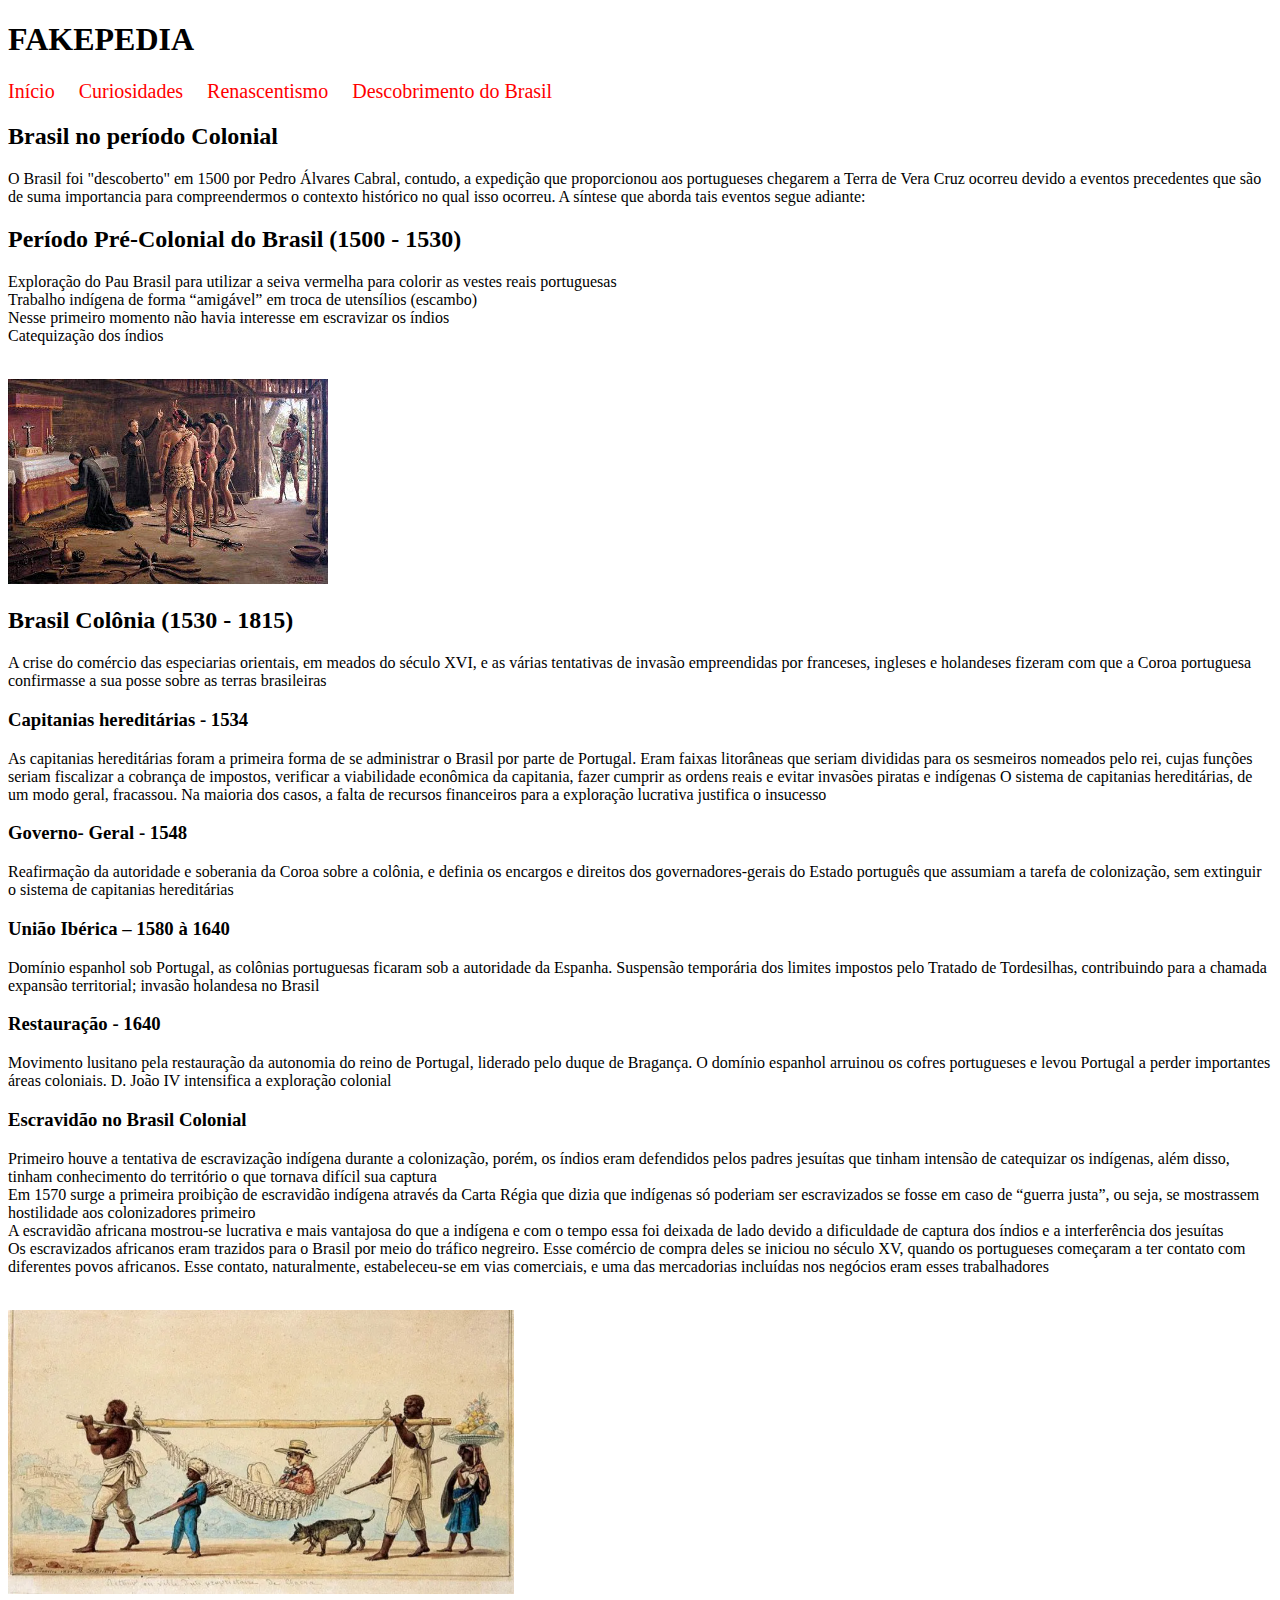
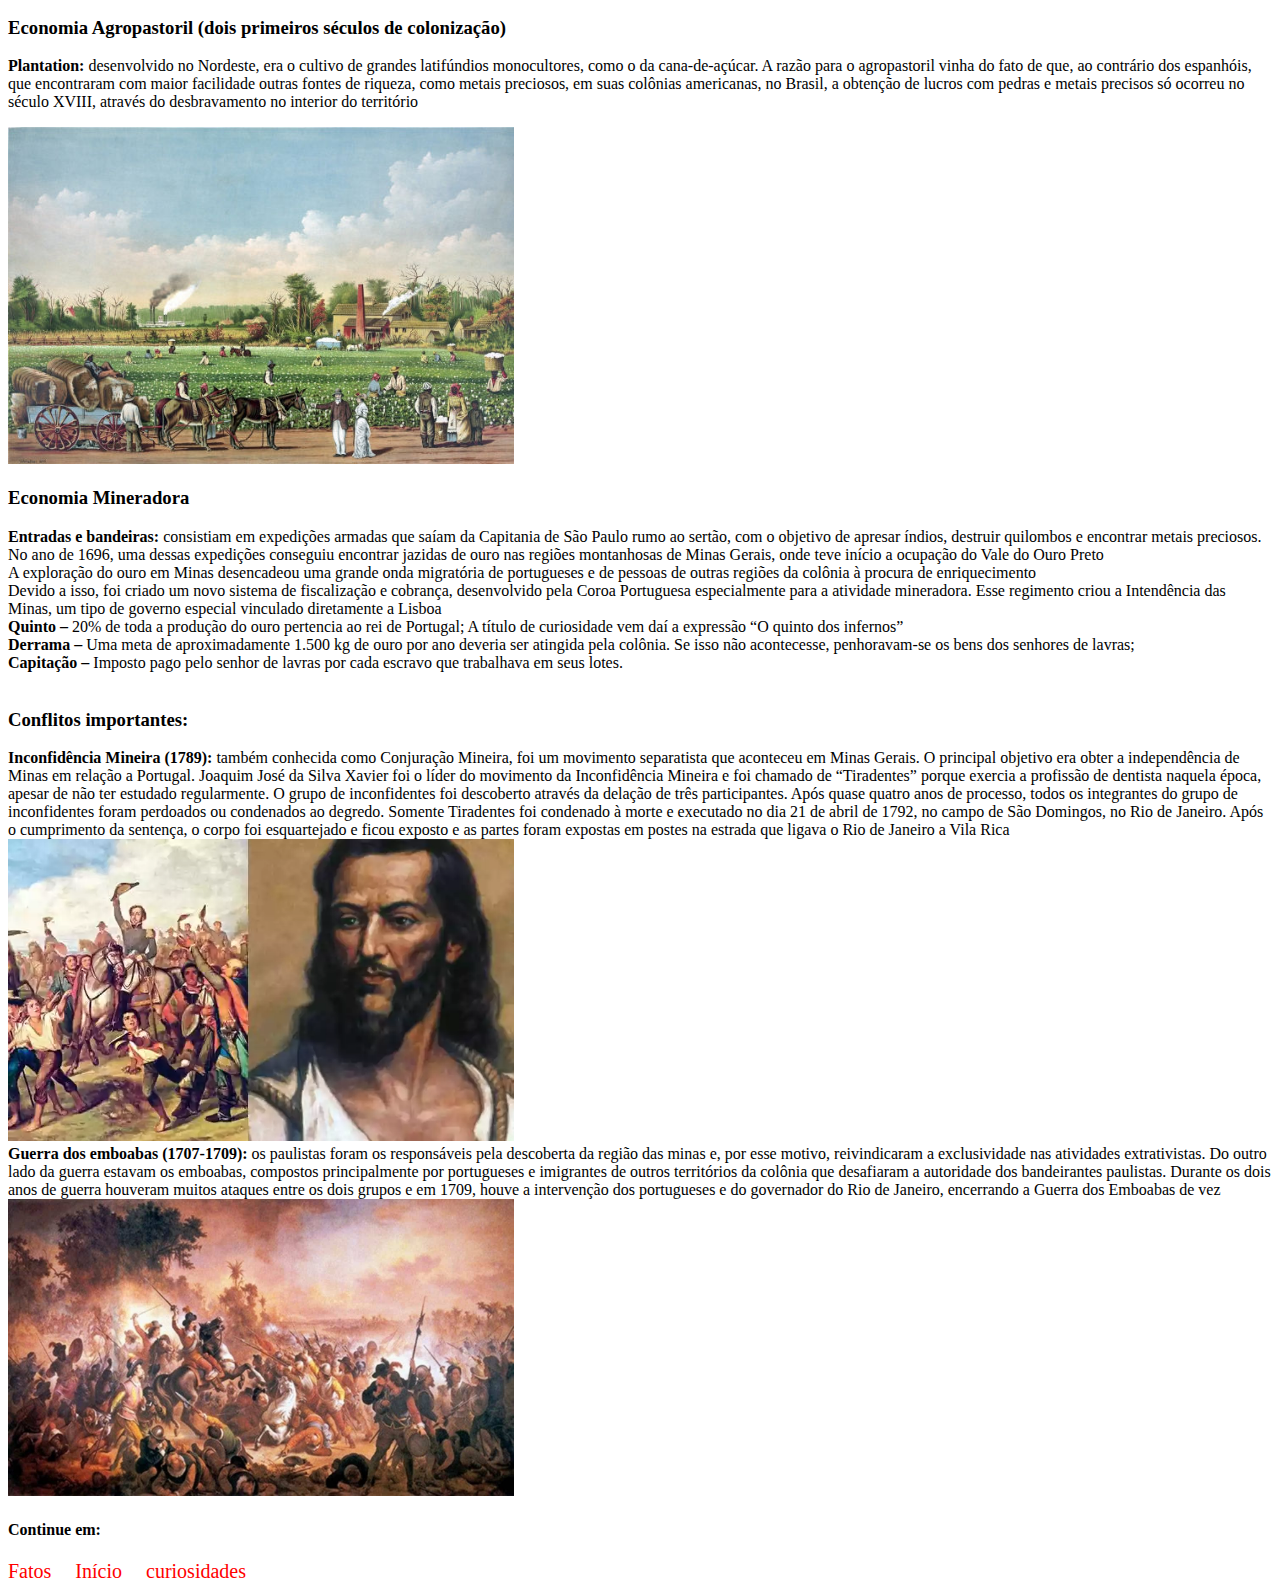
==== brasil_colonia.html @ 2f421922 "Add páginas" ====
<!DOCTYPE html>
<html lang="pt-br">
<head>
    <meta charset="UTF-8">
    <meta name="viewport" content="width=device-width, initial-scale=1.0">
    <title>Brasil Colonia</title>
    <style>
        ul {
            list-style-type: none;
            margin: 0;
            padding: 0;
            background-color: none;
            text-align: left;
        }

        li {
            display: inline;
            margin-right: 20px;
        }

        a {
            color: rgb(255, 0, 0);
            text-decoration: none;
            font-size: 20px;
        }

        a:hover {
            text-decoration: underline;
        }
    </style>
</head>
<body>
    <header>
        <div> 
            <h1>FAKEPEDIA</h1>
            <ul>
            
            <li><a href="index.html">Início</a>
            <li><a href="curiosidade.html">Curiosidades</a>
            <li><a href="historia.html">Renascentismo</a>
            <li><a href="historia_brasil.html">Descobrimento do Brasil</a>
        </ul>
    </header>
    <main>
        <article>
            <h2>Brasil no período Colonial</h2>
            <p>
                O Brasil foi "descoberto" em 1500 por Pedro Álvares Cabral, contudo, a expedição que proporcionou 
                aos portugueses chegarem a Terra de Vera Cruz ocorreu devido a eventos precedentes que são de suma 
                importancia para compreendermos o contexto histórico no qual isso ocorreu. A síntese que aborda 
                tais eventos segue adiante:
            </p>
            <h2>Período Pré-Colonial do Brasil (1500 - 1530) </h2>
            <p>
                <li>
                    <ul>
                        Exploração do Pau Brasil para utilizar a seiva vermelha para colorir as vestes reais
                        portuguesas
                    </ul>
                    <ul>
                        Trabalho indígena de forma “amigável” em troca de utensílios (escambo)
                    </ul>
                    <ul>
                        Nesse primeiro momento não havia interesse em escravizar os índios
                    </ul>
                    <ul>
                        Catequização dos índios
                    </ul>
                </li>
            <p>
            <img src="Imagem/catequizacao.jpg" alt="Padres jesuítas praticando a catequeze junto aos indigenas">
        
        <h2>Brasil Colônia (1530 - 1815)</h2>
            <p>
                A crise do comércio das especiarias orientais, em meados do século XVI, e as várias
                tentativas de invasão empreendidas por franceses, ingleses e holandeses fizeram com que
                a Coroa portuguesa confirmasse a sua posse sobre as terras brasileiras
            </p>
            
            <h3>Capitanias hereditárias - 1534</h3>
            <p>
                As capitanias hereditárias foram a primeira forma de se administrar 
                o Brasil por parte de
                Portugal. Eram faixas litorâneas que seriam divididas para os sesmeiros nomeados pelo
                rei, cujas funções seriam fiscalizar a cobrança de impostos, verificar a viabilidade
                econômica da capitania, fazer cumprir as ordens reais e evitar invasões piratas e indígenas
                O sistema de capitanias hereditárias, de um modo geral, fracassou. Na maioria dos casos,
                a falta de recursos financeiros para a exploração lucrativa justifica o insucesso
            </p>

            <h3>Governo- Geral - 1548 </h3>
            <p>
                Reafirmação da autoridade e soberania da Coroa sobre a colônia, e definia os encargos e
                direitos dos governadores-gerais do Estado português que assumiam a tarefa de
                colonização, sem extinguir o sistema de capitanias hereditárias
            </p>
            <h3>União Ibérica – 1580 à 1640</h3>
            <p>
                Domínio espanhol sob Portugal, as colônias portuguesas ficaram sob a autoridade da
                Espanha. Suspensão temporária dos limites impostos pelo Tratado de Tordesilhas,
                contribuindo para a chamada expansão territorial; invasão holandesa no Brasil
            </p>
            <h3>Restauração - 1640</h3>
            <p>
                Movimento lusitano pela restauração da autonomia do reino de Portugal, liderado pelo
                duque de Bragança. O domínio espanhol arruinou os cofres portugueses e levou Portugal a perder 
                importantes áreas coloniais. D. João IV intensifica a exploração colonial
            </p>
                
            <h3>Escravidão no Brasil Colonial</h3>
            <p>
                <li>
                    <ul>
                        Primeiro houve a tentativa de escravização indígena durante a colonização, porém, os
                        índios eram defendidos pelos padres jesuítas que tinham intensão de catequizar os
                        indígenas, além disso, tinham conhecimento do território o que tornava difícil sua captura
                    </ul>
                    <ul>
                        Em 1570 surge a primeira proibição de escravidão indígena através da Carta Régia que
                        dizia que indígenas só poderiam ser escravizados se fosse em caso de “guerra justa”, ou
                        seja, se mostrassem hostilidade aos colonizadores primeiro
                    </ul>
                    <ul>
                        A escravidão africana mostrou-se lucrativa e mais vantajosa do que a indígena e com o
                        tempo essa foi deixada de lado devido a dificuldade de captura dos índios e a interferência
                        dos jesuítas
                    </ul>
                    <ul>
                        Os escravizados africanos eram trazidos para o Brasil por meio do tráfico negreiro. Esse
                        comércio de compra deles se iniciou no século XV, quando os portugueses começaram a
                        ter contato com diferentes povos africanos. Esse contato, naturalmente, estabeleceu-se em
                        vias comerciais, e uma das mercadorias incluídas nos negócios eram esses trabalhadores
                    </ul>
                </li>
            </p>
            <img src="Imagem/escravidao.webp" alt="Escravos africanos levando seu senhor durante um passeio" width="40%">
                
            <h3>Economia Agropastoril (dois primeiros séculos de colonização)</h3>
            <p><strong>Plantation:</strong> desenvolvido no Nordeste, era o cultivo de grandes latifúndios 
                monocultores, como o da cana-de-açúcar. A razão para o agropastoril vinha do fato de que, 
                ao contrário dos espanhóis, que
                encontraram com maior facilidade outras fontes de riqueza, como metais preciosos, em
                suas colônias americanas, no Brasil, a obtenção de lucros com pedras e metais precisos
                só ocorreu no século XVIII, através do desbravamento no interior do território
            </p>
            <img src="Imagem/plantation.jpg" alt="Sistema de plantation com grandes áreas de produção" width="40%">

            <h3>Economia Mineradora</h3> 
            <p>
                <li>
                    <ul>
                        <strong>Entradas e bandeiras:</strong> consistiam em expedições armadas que saíam da Capitania de
                        São Paulo rumo ao sertão, com o objetivo de apresar índios, destruir quilombos e
                        encontrar metais preciosos.
                    </ul>
                    <ul>
                        No ano de 1696, uma dessas expedições conseguiu encontrar jazidas de ouro nas regiões
                        montanhosas de Minas Gerais, onde teve início a ocupação do Vale do Ouro Preto
                    </ul>
                    <ul>
                        A exploração do ouro em Minas desencadeou uma grande onda migratória de portugueses
                        e de pessoas de outras regiões da colônia à procura de enriquecimento
                    </ul>
                    <ul>
                        Devido a isso, foi criado um novo sistema de fiscalização e cobrança, desenvolvido pela
                        Coroa Portuguesa especialmente para a atividade mineradora. Esse regimento criou a
                        Intendência das Minas, um tipo de governo especial vinculado diretamente a Lisboa
                    </ul>
                    <ul>
                        <strong>Quinto –</strong> 20% de toda a produção do ouro pertencia ao rei de Portugal; A título de
                        curiosidade vem daí a expressão “O quinto dos infernos”
                    </ul>
                    <ul>
                        <strong>Derrama –</strong> Uma meta de aproximadamente 1.500 kg de ouro por ano deveria ser atingida
                        pela colônia. Se isso não acontecesse, penhoravam-se os bens dos senhores de lavras;
                    </ul>
                    <ul>
                        <strong>Capitação –</strong> Imposto pago pelo senhor de lavras por cada escravo que trabalhava em
                        seus lotes.
                    </ul>
                </li>
            </p>

            <h3>Conflitos importantes:</h3> 
            <p>
                <li>
                    <ul>
                        <strong>Inconfidência Mineira (1789):</strong> também conhecida como Conjuração Mineira, foi um
                        movimento separatista que aconteceu em Minas Gerais. O principal objetivo era obter a
                        independência de Minas em relação a Portugal. Joaquim José da Silva Xavier foi o líder do
                        movimento da Inconfidência Mineira e foi chamado de “Tiradentes” porque exercia a
                        profissão de dentista naquela época, apesar de não ter estudado regularmente. O grupo de
                        inconfidentes foi descoberto através da delação de três participantes. Após quase quatro
                        anos de processo, todos os integrantes do grupo de inconfidentes foram perdoados ou
                        condenados ao degredo. Somente Tiradentes foi condenado à morte e executado no
                        dia 21 de abril de 1792, no campo de São Domingos, no Rio de Janeiro. Após o
                        cumprimento da sentença, o corpo foi esquartejado e ficou exposto e as partes foram
                        expostas em postes na estrada que ligava o Rio de Janeiro a Vila Rica
                    </ul>
                    <img src="Imagem/inconfidencia.webp" alt="Pintura do movimento de inconfidencia mineira" width="40%">
                    <ul>
                        <strong>Guerra dos emboabas (1707-1709):</strong> os paulistas foram os responsáveis pela descoberta
                        da região das minas e, por esse motivo, reivindicaram a exclusividade nas atividades
                        extrativistas. Do outro lado da guerra estavam os emboabas, compostos principalmente
                        por portugueses e imigrantes de outros territórios da colônia que desafiaram a autoridade
                        dos bandeirantes paulistas. Durante os dois anos de guerra houveram muitos ataques
                        entre os dois grupos e em 1709, houve a intervenção dos portugueses e do governador do
                        Rio de Janeiro, encerrando a Guerra dos Emboabas de vez
                    </ul>
                    <img src="Imagem/embaovas.jpeg" alt="Pintura retratando a guerra dos embaobas" width="40%">
                </li>
            </p>
        </article>
    </main>
        </div>
    
    
    <footer>







        <h4>Continue em:</h4>
                
        <ul>
            <li><a href="fatos.html">Fatos</a>
            <li><a href="index.html">Início</a>
            <li><a href="curiosidade.html">curiosidades</a>
        </ul>
    </footer>
</body>
</html>
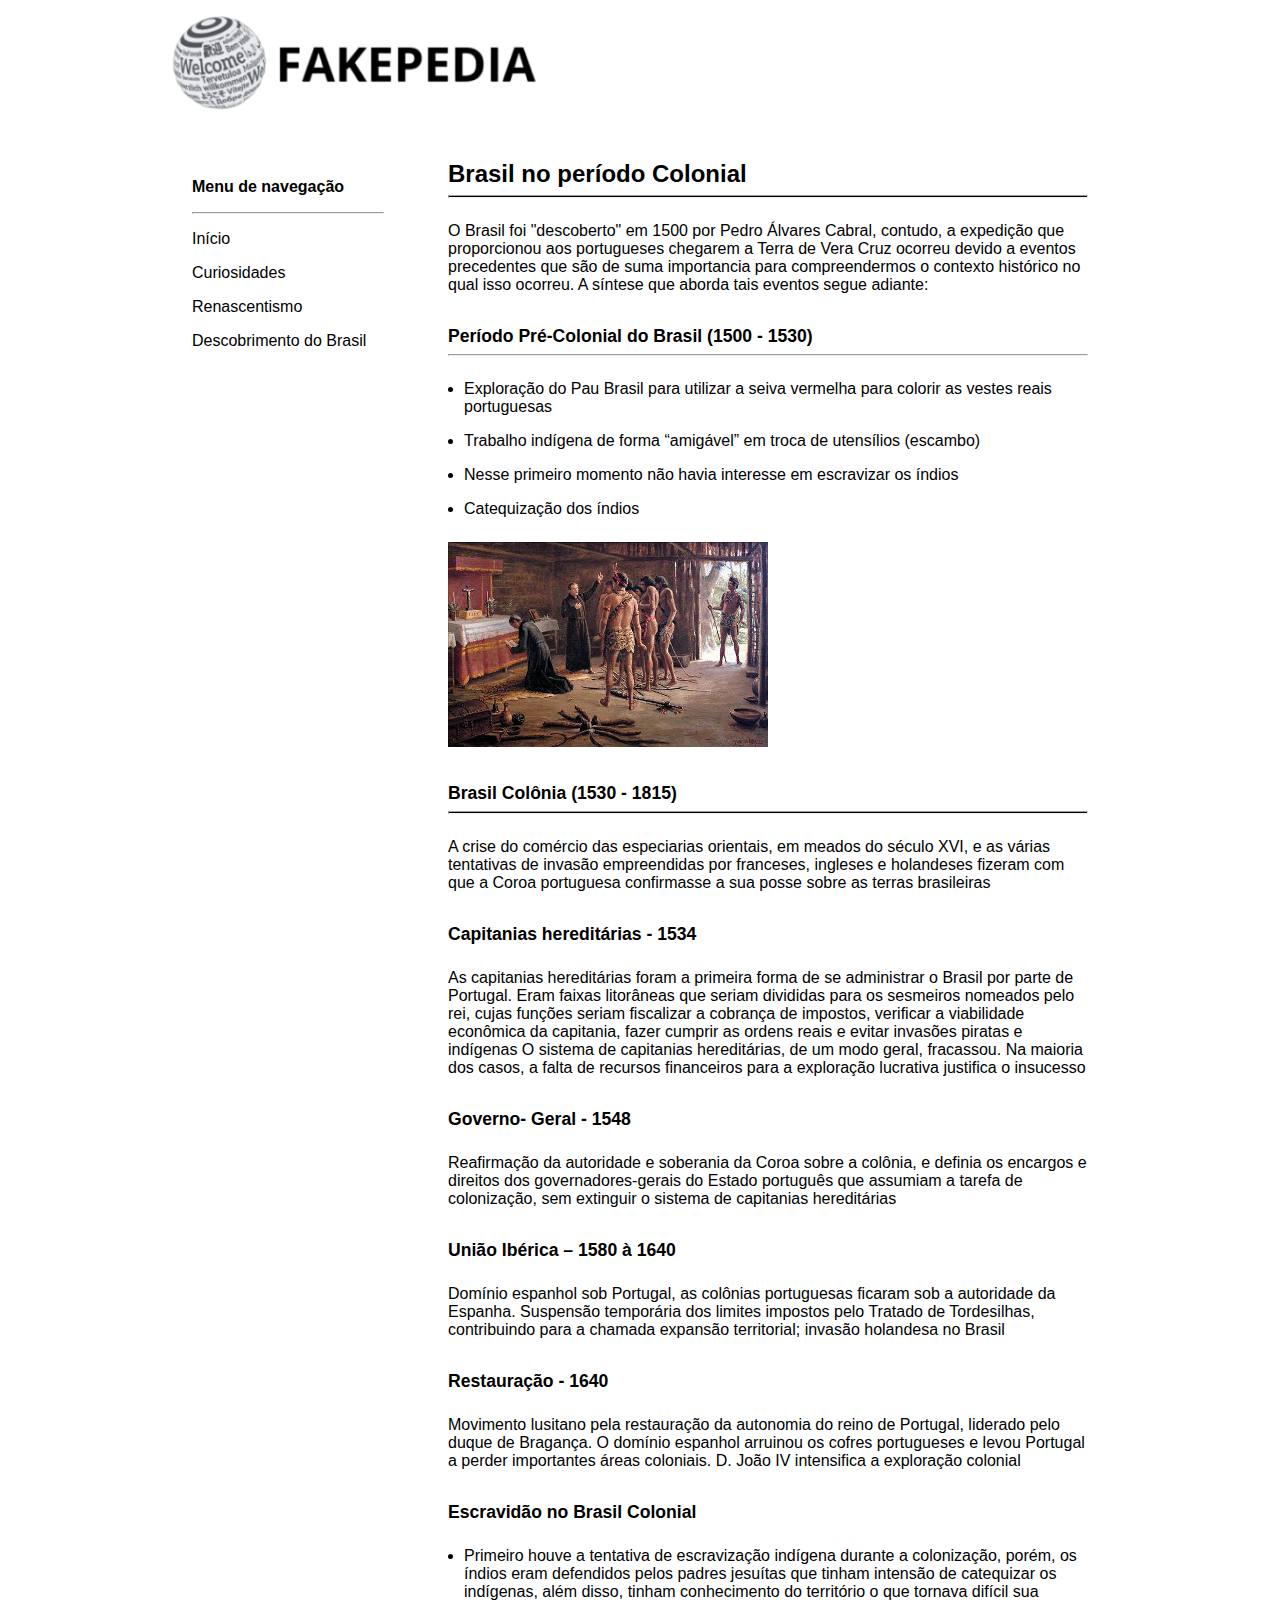
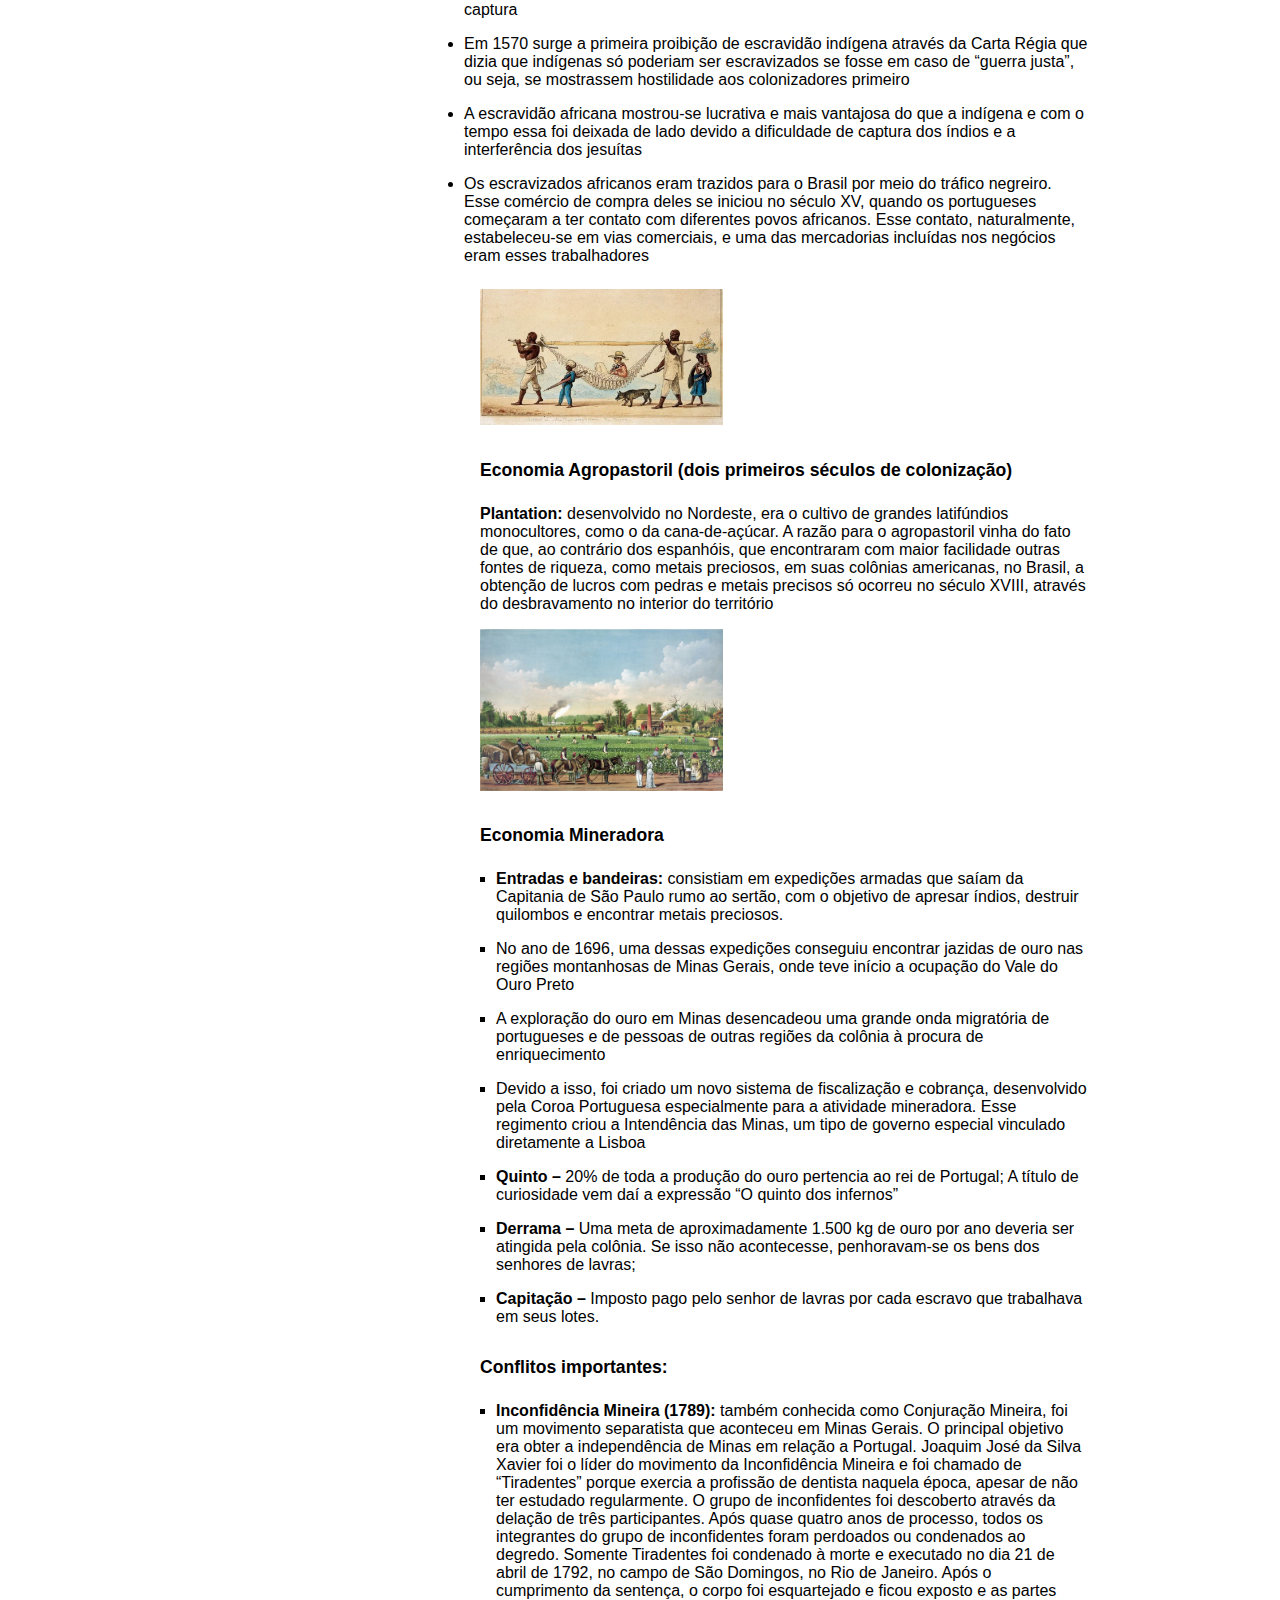
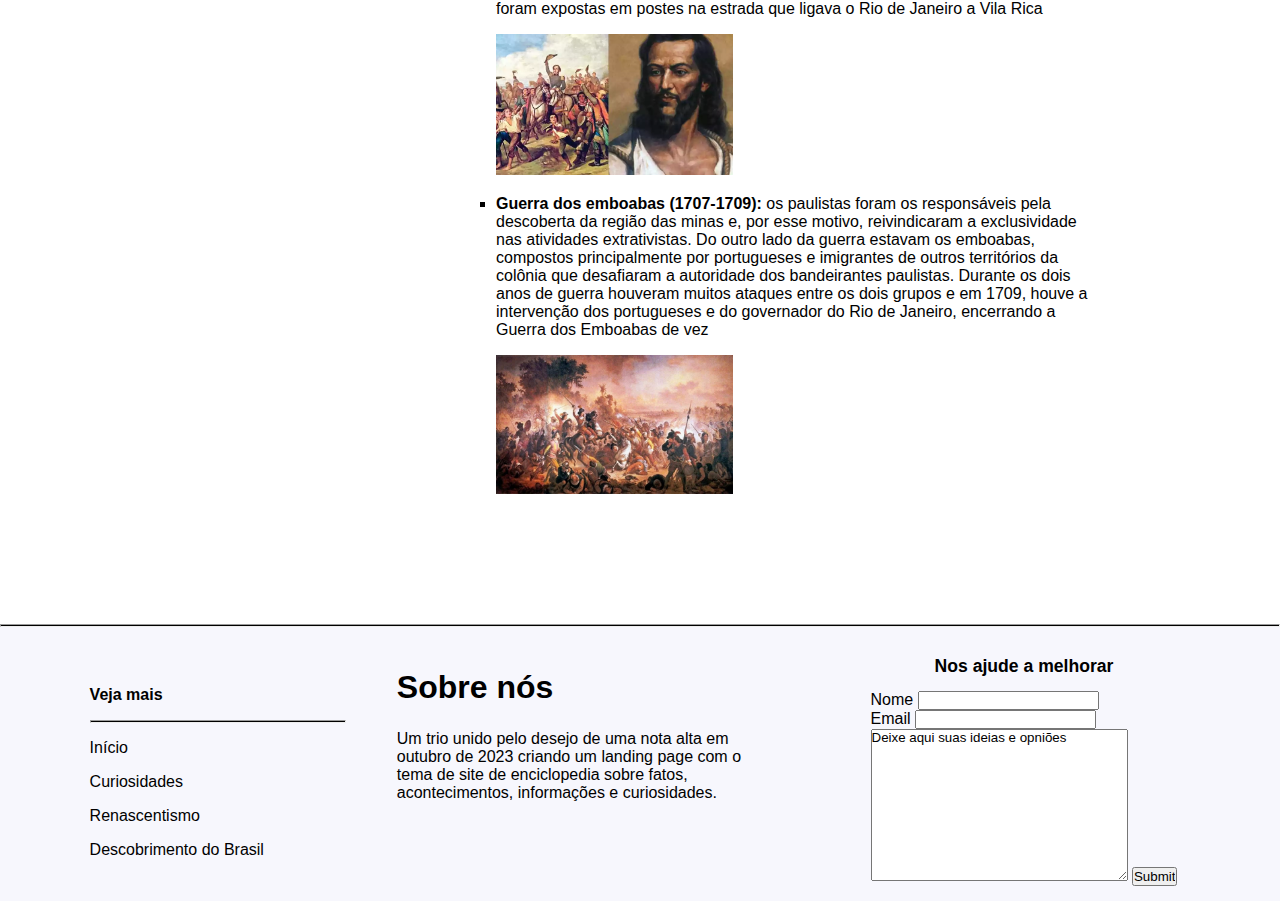
==== commit b79f0ae1: "style: melhoria do css" ====
--- a/brasil_colonia.html
+++ b/brasil_colonia.html
@@ -3,233 +3,246 @@
 <head>
     <meta charset="UTF-8">
     <meta name="viewport" content="width=device-width, initial-scale=1.0">
+    <link rel="stylesheet" href="style.css">
     <title>Brasil Colonia</title>
-    <style>
-        ul {
-            list-style-type: none;
-            margin: 0;
-            padding: 0;
-            background-color: none;
-            text-align: left;
-        }
-
-        li {
-            display: inline;
-            margin-right: 20px;
-        }
-
-        a {
-            color: rgb(255, 0, 0);
-            text-decoration: none;
-            font-size: 20px;
-        }
-
-        a:hover {
-            text-decoration: underline;
-        }
-    </style>
 </head>
 <body>
     <header>
-        <div> 
-            <h1>FAKEPEDIA</h1>
-            <ul>
+        <div class="div_inicio">
+            <a href="index.html"><img src="Imagem/FAKEPEDIA Logo.png" alt="Logo FAKEPEDIA" class="img_logo"></a>
+        </div>
+    </header>
+
+    <main>
+        <div class="div_main">
+        <div class="div_navegacao">
+            <nav>
+                <p> <strong>Menu de navegação</strong></p>
+                <hr>
+                <ul class="lista_menu">
+                    <li><a href="index.html">Início</a>
+                    <li><a href="curiosidade.html">Curiosidades</a>
+                    <li><a href="historia.html">Renascentismo</a>
+                    <li><a href="historia_brasil.html">Descobrimento do Brasil</a>
+                </ul>
+            </nav>
+        </div>
+        <div class="div_artigo">
+            <article>
+                <h2>Brasil no período Colonial</h2>
+                <hr>
+                <p>
+                    O Brasil foi "descoberto" em 1500 por Pedro Álvares Cabral, contudo, a expedição que proporcionou 
+                    aos portugueses chegarem a Terra de Vera Cruz ocorreu devido a eventos precedentes que são de suma 
+                    importancia para compreendermos o contexto histórico no qual isso ocorreu. A síntese que aborda 
+                    tais eventos segue adiante:
+                </p>
+
+                <h3>Período Pré-Colonial do Brasil (1500 - 1530) </h2>
+                <hr>
+                <p>
+                    <ul>
+                        <li>
+                            Exploração do Pau Brasil para utilizar a seiva vermelha para colorir as vestes reais
+                            portuguesas
+                        </li>
+                        <li>
+                            Trabalho indígena de forma “amigável” em troca de utensílios (escambo)
+                        </li>
+                        <li>
+                            Nesse primeiro momento não havia interesse em escravizar os índios
+                        </li>
+                        <li>
+                            Catequização dos índios
+                        </li>
+                    </ul>
+                <p>
+                <img src="Imagem/catequizacao.jpg" alt="Padres jesuítas praticando a catequeze junto aos indigenas">
             
-            <li><a href="index.html">Início</a>
-            <li><a href="curiosidade.html">Curiosidades</a>
-            <li><a href="historia.html">Renascentismo</a>
-            <li><a href="historia_brasil.html">Descobrimento do Brasil</a>
-        </ul>
-    </header>
-    <main>
-        <article>
-            <h2>Brasil no período Colonial</h2>
-            <p>
-                O Brasil foi "descoberto" em 1500 por Pedro Álvares Cabral, contudo, a expedição que proporcionou 
-                aos portugueses chegarem a Terra de Vera Cruz ocorreu devido a eventos precedentes que são de suma 
-                importancia para compreendermos o contexto histórico no qual isso ocorreu. A síntese que aborda 
-                tais eventos segue adiante:
-            </p>
-            <h2>Período Pré-Colonial do Brasil (1500 - 1530) </h2>
-            <p>
-                <li>
-                    <ul>
-                        Exploração do Pau Brasil para utilizar a seiva vermelha para colorir as vestes reais
-                        portuguesas
-                    </ul>
-                    <ul>
-                        Trabalho indígena de forma “amigável” em troca de utensílios (escambo)
-                    </ul>
-                    <ul>
-                        Nesse primeiro momento não havia interesse em escravizar os índios
-                    </ul>
-                    <ul>
-                        Catequização dos índios
-                    </ul>
-                </li>
-            <p>
-            <img src="Imagem/catequizacao.jpg" alt="Padres jesuítas praticando a catequeze junto aos indigenas">
-        
-        <h2>Brasil Colônia (1530 - 1815)</h2>
-            <p>
-                A crise do comércio das especiarias orientais, em meados do século XVI, e as várias
-                tentativas de invasão empreendidas por franceses, ingleses e holandeses fizeram com que
-                a Coroa portuguesa confirmasse a sua posse sobre as terras brasileiras
-            </p>
-            
-            <h3>Capitanias hereditárias - 1534</h3>
-            <p>
-                As capitanias hereditárias foram a primeira forma de se administrar 
-                o Brasil por parte de
-                Portugal. Eram faixas litorâneas que seriam divididas para os sesmeiros nomeados pelo
-                rei, cujas funções seriam fiscalizar a cobrança de impostos, verificar a viabilidade
-                econômica da capitania, fazer cumprir as ordens reais e evitar invasões piratas e indígenas
-                O sistema de capitanias hereditárias, de um modo geral, fracassou. Na maioria dos casos,
-                a falta de recursos financeiros para a exploração lucrativa justifica o insucesso
-            </p>
-
-            <h3>Governo- Geral - 1548 </h3>
-            <p>
-                Reafirmação da autoridade e soberania da Coroa sobre a colônia, e definia os encargos e
-                direitos dos governadores-gerais do Estado português que assumiam a tarefa de
-                colonização, sem extinguir o sistema de capitanias hereditárias
-            </p>
-            <h3>União Ibérica – 1580 à 1640</h3>
-            <p>
-                Domínio espanhol sob Portugal, as colônias portuguesas ficaram sob a autoridade da
-                Espanha. Suspensão temporária dos limites impostos pelo Tratado de Tordesilhas,
-                contribuindo para a chamada expansão territorial; invasão holandesa no Brasil
-            </p>
-            <h3>Restauração - 1640</h3>
-            <p>
-                Movimento lusitano pela restauração da autonomia do reino de Portugal, liderado pelo
-                duque de Bragança. O domínio espanhol arruinou os cofres portugueses e levou Portugal a perder 
-                importantes áreas coloniais. D. João IV intensifica a exploração colonial
-            </p>
+                <h3>Brasil Colônia (1530 - 1815)</h2>
+                <hr>
+                <p>
+                    A crise do comércio das especiarias orientais, em meados do século XVI, e as várias
+                    tentativas de invasão empreendidas por franceses, ingleses e holandeses fizeram com que
+                    a Coroa portuguesa confirmasse a sua posse sobre as terras brasileiras
+                </p>
                 
-            <h3>Escravidão no Brasil Colonial</h3>
-            <p>
-                <li>
-                    <ul>
-                        Primeiro houve a tentativa de escravização indígena durante a colonização, porém, os
-                        índios eram defendidos pelos padres jesuítas que tinham intensão de catequizar os
-                        indígenas, além disso, tinham conhecimento do território o que tornava difícil sua captura
-                    </ul>
-                    <ul>
-                        Em 1570 surge a primeira proibição de escravidão indígena através da Carta Régia que
-                        dizia que indígenas só poderiam ser escravizados se fosse em caso de “guerra justa”, ou
-                        seja, se mostrassem hostilidade aos colonizadores primeiro
-                    </ul>
-                    <ul>
-                        A escravidão africana mostrou-se lucrativa e mais vantajosa do que a indígena e com o
-                        tempo essa foi deixada de lado devido a dificuldade de captura dos índios e a interferência
-                        dos jesuítas
-                    </ul>
-                    <ul>
-                        Os escravizados africanos eram trazidos para o Brasil por meio do tráfico negreiro. Esse
-                        comércio de compra deles se iniciou no século XV, quando os portugueses começaram a
-                        ter contato com diferentes povos africanos. Esse contato, naturalmente, estabeleceu-se em
-                        vias comerciais, e uma das mercadorias incluídas nos negócios eram esses trabalhadores
-                    </ul>
-                </li>
-            </p>
-            <img src="Imagem/escravidao.webp" alt="Escravos africanos levando seu senhor durante um passeio" width="40%">
-                
-            <h3>Economia Agropastoril (dois primeiros séculos de colonização)</h3>
-            <p><strong>Plantation:</strong> desenvolvido no Nordeste, era o cultivo de grandes latifúndios 
-                monocultores, como o da cana-de-açúcar. A razão para o agropastoril vinha do fato de que, 
-                ao contrário dos espanhóis, que
-                encontraram com maior facilidade outras fontes de riqueza, como metais preciosos, em
-                suas colônias americanas, no Brasil, a obtenção de lucros com pedras e metais precisos
-                só ocorreu no século XVIII, através do desbravamento no interior do território
-            </p>
-            <img src="Imagem/plantation.jpg" alt="Sistema de plantation com grandes áreas de produção" width="40%">
-
-            <h3>Economia Mineradora</h3> 
-            <p>
-                <li>
-                    <ul>
-                        <strong>Entradas e bandeiras:</strong> consistiam em expedições armadas que saíam da Capitania de
-                        São Paulo rumo ao sertão, com o objetivo de apresar índios, destruir quilombos e
-                        encontrar metais preciosos.
-                    </ul>
-                    <ul>
-                        No ano de 1696, uma dessas expedições conseguiu encontrar jazidas de ouro nas regiões
-                        montanhosas de Minas Gerais, onde teve início a ocupação do Vale do Ouro Preto
-                    </ul>
-                    <ul>
-                        A exploração do ouro em Minas desencadeou uma grande onda migratória de portugueses
-                        e de pessoas de outras regiões da colônia à procura de enriquecimento
-                    </ul>
-                    <ul>
-                        Devido a isso, foi criado um novo sistema de fiscalização e cobrança, desenvolvido pela
-                        Coroa Portuguesa especialmente para a atividade mineradora. Esse regimento criou a
-                        Intendência das Minas, um tipo de governo especial vinculado diretamente a Lisboa
-                    </ul>
-                    <ul>
-                        <strong>Quinto –</strong> 20% de toda a produção do ouro pertencia ao rei de Portugal; A título de
-                        curiosidade vem daí a expressão “O quinto dos infernos”
-                    </ul>
-                    <ul>
-                        <strong>Derrama –</strong> Uma meta de aproximadamente 1.500 kg de ouro por ano deveria ser atingida
-                        pela colônia. Se isso não acontecesse, penhoravam-se os bens dos senhores de lavras;
-                    </ul>
-                    <ul>
-                        <strong>Capitação –</strong> Imposto pago pelo senhor de lavras por cada escravo que trabalhava em
-                        seus lotes.
-                    </ul>
-                </li>
-            </p>
-
-            <h3>Conflitos importantes:</h3> 
-            <p>
-                <li>
-                    <ul>
-                        <strong>Inconfidência Mineira (1789):</strong> também conhecida como Conjuração Mineira, foi um
-                        movimento separatista que aconteceu em Minas Gerais. O principal objetivo era obter a
-                        independência de Minas em relação a Portugal. Joaquim José da Silva Xavier foi o líder do
-                        movimento da Inconfidência Mineira e foi chamado de “Tiradentes” porque exercia a
-                        profissão de dentista naquela época, apesar de não ter estudado regularmente. O grupo de
-                        inconfidentes foi descoberto através da delação de três participantes. Após quase quatro
-                        anos de processo, todos os integrantes do grupo de inconfidentes foram perdoados ou
-                        condenados ao degredo. Somente Tiradentes foi condenado à morte e executado no
-                        dia 21 de abril de 1792, no campo de São Domingos, no Rio de Janeiro. Após o
-                        cumprimento da sentença, o corpo foi esquartejado e ficou exposto e as partes foram
-                        expostas em postes na estrada que ligava o Rio de Janeiro a Vila Rica
-                    </ul>
-                    <img src="Imagem/inconfidencia.webp" alt="Pintura do movimento de inconfidencia mineira" width="40%">
-                    <ul>
-                        <strong>Guerra dos emboabas (1707-1709):</strong> os paulistas foram os responsáveis pela descoberta
-                        da região das minas e, por esse motivo, reivindicaram a exclusividade nas atividades
-                        extrativistas. Do outro lado da guerra estavam os emboabas, compostos principalmente
-                        por portugueses e imigrantes de outros territórios da colônia que desafiaram a autoridade
-                        dos bandeirantes paulistas. Durante os dois anos de guerra houveram muitos ataques
-                        entre os dois grupos e em 1709, houve a intervenção dos portugueses e do governador do
-                        Rio de Janeiro, encerrando a Guerra dos Emboabas de vez
-                    </ul>
-                    <img src="Imagem/embaovas.jpeg" alt="Pintura retratando a guerra dos embaobas" width="40%">
-                </li>
-            </p>
-        </article>
+                <h3>Capitanias hereditárias - 1534</h3>
+                <p>
+                    As capitanias hereditárias foram a primeira forma de se administrar 
+                    o Brasil por parte de
+                    Portugal. Eram faixas litorâneas que seriam divididas para os sesmeiros nomeados pelo
+                    rei, cujas funções seriam fiscalizar a cobrança de impostos, verificar a viabilidade
+                    econômica da capitania, fazer cumprir as ordens reais e evitar invasões piratas e indígenas
+                    O sistema de capitanias hereditárias, de um modo geral, fracassou. Na maioria dos casos,
+                    a falta de recursos financeiros para a exploração lucrativa justifica o insucesso
+                </p>
+
+                <h3>Governo- Geral - 1548 </h3>
+                <p>
+                    Reafirmação da autoridade e soberania da Coroa sobre a colônia, e definia os encargos e
+                    direitos dos governadores-gerais do Estado português que assumiam a tarefa de
+                    colonização, sem extinguir o sistema de capitanias hereditárias
+                </p>
+                <h3>União Ibérica – 1580 à 1640</h3>
+                <p>
+                    Domínio espanhol sob Portugal, as colônias portuguesas ficaram sob a autoridade da
+                    Espanha. Suspensão temporária dos limites impostos pelo Tratado de Tordesilhas,
+                    contribuindo para a chamada expansão territorial; invasão holandesa no Brasil
+                </p>
+                <h3>Restauração - 1640</h3>
+                <p>
+                    Movimento lusitano pela restauração da autonomia do reino de Portugal, liderado pelo
+                    duque de Bragança. O domínio espanhol arruinou os cofres portugueses e levou Portugal a perder 
+                    importantes áreas coloniais. D. João IV intensifica a exploração colonial
+                </p>
+                    
+                <h3>Escravidão no Brasil Colonial</h3>
+                <p>
+                    <ul>
+                        <li>
+                            Primeiro houve a tentativa de escravização indígena durante a colonização, porém, os
+                            índios eram defendidos pelos padres jesuítas que tinham intensão de catequizar os
+                            indígenas, além disso, tinham conhecimento do território o que tornava difícil sua captura
+                        </li>
+                        <li>
+                            Em 1570 surge a primeira proibição de escravidão indígena através da Carta Régia que
+                            dizia que indígenas só poderiam ser escravizados se fosse em caso de “guerra justa”, ou
+                            seja, se mostrassem hostilidade aos colonizadores primeiro
+                        </li>
+                        <li>
+                            A escravidão africana mostrou-se lucrativa e mais vantajosa do que a indígena e com o
+                            tempo essa foi deixada de lado devido a dificuldade de captura dos índios e a interferência
+                            dos jesuítas
+                        </li>
+                        <li>
+                            Os escravizados africanos eram trazidos para o Brasil por meio do tráfico negreiro. Esse
+                            comércio de compra deles se iniciou no século XV, quando os portugueses começaram a
+                            ter contato com diferentes povos africanos. Esse contato, naturalmente, estabeleceu-se em
+                            vias comerciais, e uma das mercadorias incluídas nos negócios eram esses trabalhadores
+                        </li>
+                    <ul>
+                </p>
+                <img src="Imagem/escravidao.webp" alt="Escravos africanos levando seu senhor durante um passeio" width="40%">
+                    
+                <h3>Economia Agropastoril (dois primeiros séculos de colonização)</h3>
+                <p><strong>Plantation:</strong> desenvolvido no Nordeste, era o cultivo de grandes latifúndios 
+                    monocultores, como o da cana-de-açúcar. A razão para o agropastoril vinha do fato de que, 
+                    ao contrário dos espanhóis, que
+                    encontraram com maior facilidade outras fontes de riqueza, como metais preciosos, em
+                    suas colônias americanas, no Brasil, a obtenção de lucros com pedras e metais precisos
+                    só ocorreu no século XVIII, através do desbravamento no interior do território
+                </p>
+                <img src="Imagem/plantation.jpg" alt="Sistema de plantation com grandes áreas de produção" width="40%">
+
+                <h3>Economia Mineradora</h3> 
+                <p>
+                    <ul>
+                        <li>
+                            <strong>Entradas e bandeiras:</strong> consistiam em expedições armadas que saíam da Capitania de
+                            São Paulo rumo ao sertão, com o objetivo de apresar índios, destruir quilombos e
+                            encontrar metais preciosos.
+                        </li>
+                        <li>
+                            No ano de 1696, uma dessas expedições conseguiu encontrar jazidas de ouro nas regiões
+                            montanhosas de Minas Gerais, onde teve início a ocupação do Vale do Ouro Preto
+                        </li>
+                        <li>
+                            A exploração do ouro em Minas desencadeou uma grande onda migratória de portugueses
+                            e de pessoas de outras regiões da colônia à procura de enriquecimento
+                        </li>
+                        <li>
+                            Devido a isso, foi criado um novo sistema de fiscalização e cobrança, desenvolvido pela
+                            Coroa Portuguesa especialmente para a atividade mineradora. Esse regimento criou a
+                            Intendência das Minas, um tipo de governo especial vinculado diretamente a Lisboa
+                        </li>
+                        <li>
+                            <strong>Quinto –</strong> 20% de toda a produção do ouro pertencia ao rei de Portugal; A título de
+                            curiosidade vem daí a expressão “O quinto dos infernos”
+                        </li>
+                        <li>
+                            <strong>Derrama –</strong> Uma meta de aproximadamente 1.500 kg de ouro por ano deveria ser atingida
+                            pela colônia. Se isso não acontecesse, penhoravam-se os bens dos senhores de lavras;
+                        </li>
+                        <li>
+                            <strong>Capitação –</strong> Imposto pago pelo senhor de lavras por cada escravo que trabalhava em
+                            seus lotes.
+                        </li>
+                    </ul>
+                </p>
+
+                <h3>Conflitos importantes:</h3> 
+                <p>
+                    <ul>
+                        <li>
+                            <strong>Inconfidência Mineira (1789):</strong> também conhecida como Conjuração Mineira, foi um
+                            movimento separatista que aconteceu em Minas Gerais. O principal objetivo era obter a
+                            independência de Minas em relação a Portugal. Joaquim José da Silva Xavier foi o líder do
+                            movimento da Inconfidência Mineira e foi chamado de “Tiradentes” porque exercia a
+                            profissão de dentista naquela época, apesar de não ter estudado regularmente. O grupo de
+                            inconfidentes foi descoberto através da delação de três participantes. Após quase quatro
+                            anos de processo, todos os integrantes do grupo de inconfidentes foram perdoados ou
+                            condenados ao degredo. Somente Tiradentes foi condenado à morte e executado no
+                            dia 21 de abril de 1792, no campo de São Domingos, no Rio de Janeiro. Após o
+                            cumprimento da sentença, o corpo foi esquartejado e ficou exposto e as partes foram
+                            expostas em postes na estrada que ligava o Rio de Janeiro a Vila Rica
+                        </li>
+                        <img src="Imagem/inconfidencia.webp" alt="Pintura do movimento de inconfidencia mineira" width="40%">
+                        <li>
+                            <strong>Guerra dos emboabas (1707-1709):</strong> os paulistas foram os responsáveis pela descoberta
+                            da região das minas e, por esse motivo, reivindicaram a exclusividade nas atividades
+                            extrativistas. Do outro lado da guerra estavam os emboabas, compostos principalmente
+                            por portugueses e imigrantes de outros territórios da colônia que desafiaram a autoridade
+                            dos bandeirantes paulistas. Durante os dois anos de guerra houveram muitos ataques
+                            entre os dois grupos e em 1709, houve a intervenção dos portugueses e do governador do
+                            Rio de Janeiro, encerrando a Guerra dos Emboabas de vez
+                        </li>
+                        <img src="Imagem/embaovas.jpeg" alt="Pintura retratando a guerra dos embaobas" width="40%">
+                    </ul>
+                </p>
+            </article>
+        </div>
     </main>
-        </div>
     
     
     <footer>
-
-
-
-
-
-
-
-        <h4>Continue em:</h4>
-                
-        <ul>
-            <li><a href="fatos.html">Fatos</a>
-            <li><a href="index.html">Início</a>
-            <li><a href="curiosidade.html">curiosidades</a>
-        </ul>
+        <hr>
+        <div class="div_footer">
+            <div class="div_menu_footer">
+                <nav>
+                    <p> <strong>Veja mais</strong></p>
+                    <hr>
+                    <ul class="lista_menu">
+                        <li><a href="index.html">Início</a>
+                        <li><a href="curiosidade.html">Curiosidades</a>
+                        <li><a href="historia.html">Renascentismo</a>
+                        <li><a href="historia_brasil.html">Descobrimento do Brasil</a>
+                    </ul>
+                </nav>
+            </div>
+            <div class="div_sobre">
+                <h1>Sobre nós</h1>
+                <p>
+                    Um trio unido pelo desejo de uma nota alta em outubro de 2023 criando um landing page com o 
+                    tema de site de enciclopedia sobre fatos, acontecimentos, informações e curiosidades.
+                </p>
+            </div>
+            <div class="div_form">
+                <h3>Nos ajude a melhorar</h3>
+                <form action="#" method="post">
+                    <Label>Nome</Label>
+                    <input type="text" id="nome_completo" name="nome_completo" required> <br>
+
+                    <Label>Email</Label>
+                    <input type="email" id="email_op" name="email_op" required> <br>
+
+                    <textarea name="Nós ajude a melhorar" id="" cols="30" rows="10" required>Deixe aqui suas ideias e opniões
+                    </textarea>
+
+                    <input type="submit" id="submit" name="submit">
+                </form>
+            </div>
+        </div>           
     </footer>
 </body>
 </html>--- a/style.css
+++ b/style.css
@@ -0,0 +1,120 @@
+*{
+    padding: 0;
+    margin: 0;
+    font-family: Arial, Helvetica, sans-serif;
+}
+
+p{
+    margin-bottom: 1rem;
+    margin-top: 1.5rem;
+}
+
+ul{
+    margin-left: 1rem; 
+}
+
+li{
+    margin-top: 1rem;
+    margin-bottom: 1rem;
+}
+
+hr{
+    height: 0.5px;
+    background-color: black;
+    margin-top: 7px;
+    margin-bottom: 10px;
+}
+
+.lista_menu {
+    list-style-type: none;
+    margin-left: 0; 
+}
+
+a {
+    color: black;
+    text-decoration: none;
+}
+
+a:hover {
+    text-decoration: underline;
+}
+
+h1{
+    margin-top: 2rem;
+}
+
+h2{
+    margin-top: 5%;
+}
+
+h3{
+    margin-top: 5%;
+    font-size: 1.1rem;
+}
+
+.div_main{
+    display: flex;
+    justify-content: flex-start;
+}
+
+.div_navegacao{
+    width: 15%;
+    margin-left: 15%;
+    padding-top: 2%;
+}
+
+.div_artigo{
+    width: 50%;
+    margin-left: 5%;
+}
+
+.div_artigo_destaque{
+    background-color: rgb(247, 247, 253);
+    padding: 1.5rem;
+    padding-top: 0.1rem;
+    margin-bottom: 1.5rem;
+    margin-top: 2rem;
+}
+
+.div_inicio{
+    height: 8rem;
+    display: flex;
+    flex-wrap: wrap;
+    align-content: center;
+    padding-left: 13%;
+}
+
+
+.div_footer{
+    display: flex;
+    justify-content: center;
+}
+
+footer{
+    background-color: rgb(247, 247, 253);
+    margin-top: 8%;
+}
+
+.div_menu_footer{
+    width: 20%;
+    padding: 2%;
+}
+
+.div_sobre{
+    width: 30%;
+    padding-left: 2%;
+    padding-right: 2%;
+    margin-right: 2%;
+}
+
+.div_form{
+    width: 30%;
+    display: flex;
+    flex-wrap: wrap;
+    justify-content: center;
+}
+
+
+
+
+
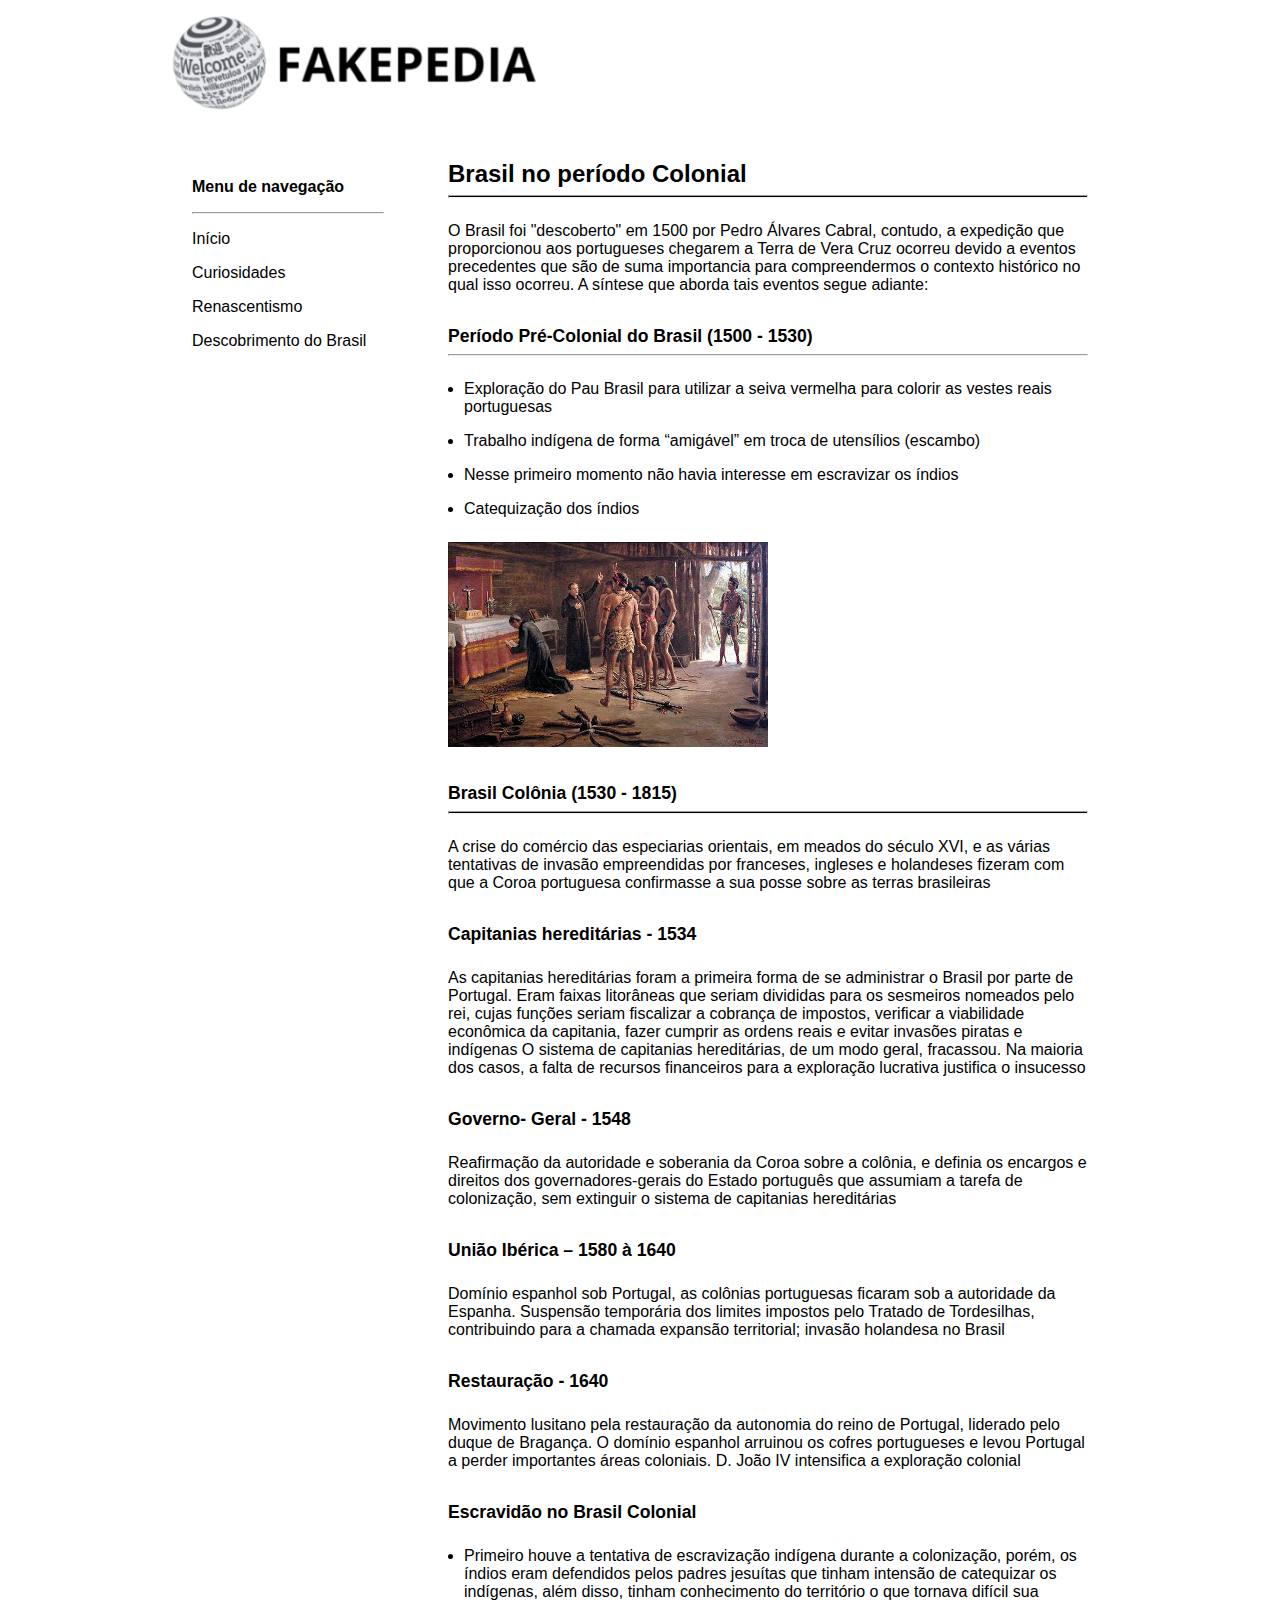
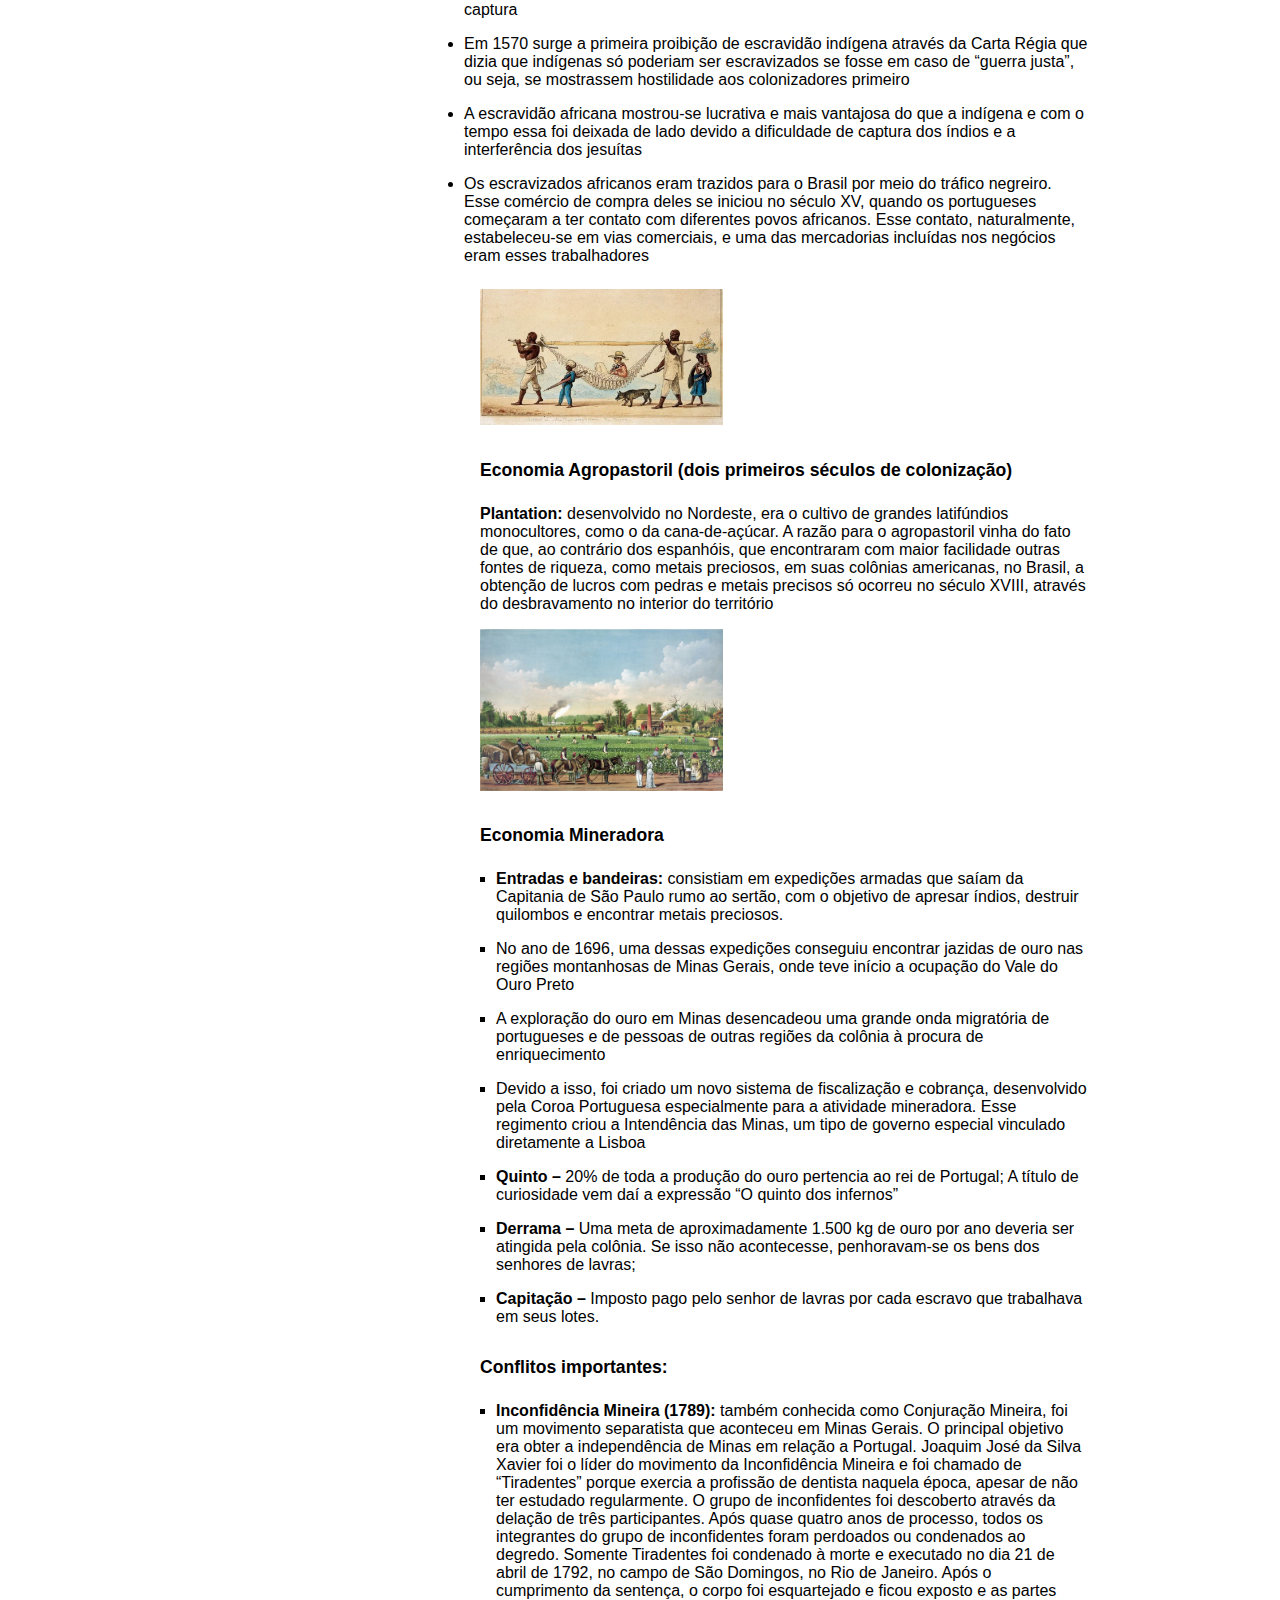
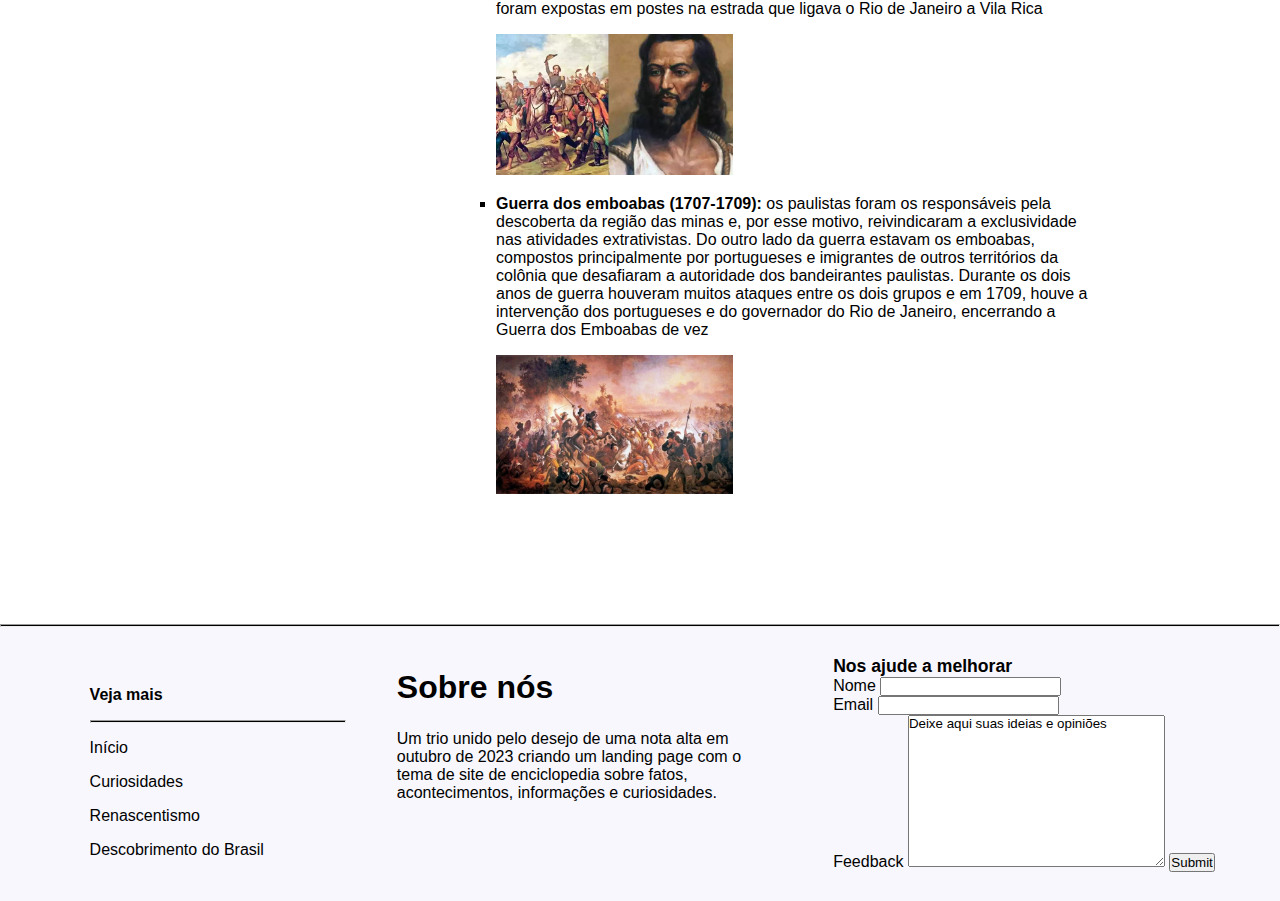
==== commit f4d34948: "Java script update" ====
--- a/brasil_colonia.html
+++ b/brasil_colonia.html
@@ -5,6 +5,39 @@
     <meta name="viewport" content="width=device-width, initial-scale=1.0">
     <link rel="stylesheet" href="style.css">
     <title>Brasil Colonia</title>
+    <meta name="description" content="Brasil">
+    <meta name="keyword" content="pedia, wikipedia, info, informações, brasil, historia, escravidão, colonia, exploração, navegação, africanos, africana">
+    <meta name="author" content="Gabriel de Oliveira, Emily Angel, Kauan Pires">
+    <script>
+        window.onload = function() {
+            document.getElementById("feedbackForm").addEventListener("submit", function(event) {
+                event.preventDefault(); 
+               
+                var nome = document.getElementById("nome_completo").value;
+                var email = document.getElementById("email_op").value;
+                var feedback = document.getElementById("feedback").value;
+
+                
+                if (nome !== '' && email !== '' && feedback !== '') {
+                   
+                    document.getElementById("agradecimento").innerHTML = "Obrigado pelo seu feedback!";
+                } else {
+                   
+                    var msg = '';
+                    if (nome === '') {
+                        msg += "Por favor, insira seu nome.<br>";
+                    }
+                    if (email === '') {
+                        msg += "Por favor, insira seu email.<br>";
+                    }
+                    if (feedback === '') {
+                        msg += "Por favor, insira seu feedback.<br>";
+                    }
+                    document.getElementById("agradecimento").innerHTML = msg;
+                }
+            });
+        };
+    </script>
 </head>
 <body>
     <header>
@@ -228,21 +261,21 @@
                 </p>
             </div>
             <div class="div_form">
-                <h3>Nos ajude a melhorar</h3>
-                <form action="#" method="post">
-                    <Label>Nome</Label>
-                    <input type="text" id="nome_completo" name="nome_completo" required> <br>
-
-                    <Label>Email</Label>
-                    <input type="email" id="email_op" name="email_op" required> <br>
-
-                    <textarea name="Nós ajude a melhorar" id="" cols="30" rows="10" required>Deixe aqui suas ideias e opniões
-                    </textarea>
-
-                    <input type="submit" id="submit" name="submit">
-                </form>
-            </div>
-        </div>           
-    </footer>
-</body>
-</html>+                <div>
+                    <h3>Nos ajude a melhorar</h3>
+                    <form action="#" method="post" id="feedbackForm">
+                        <label>Nome</label>
+                        <input type="text" id="nome_completo" name="nome_completo" required> <br>
+            
+                        <label>Email</label>
+                        <input type="email" id="email_op" name="email_op" required> <br>
+            
+                        <label>Feedback</label>
+                        <textarea name="feedback" id="feedback" cols="30" rows="10" required>Deixe aqui suas ideias e opiniões</textarea>
+            
+                        <input type="submit" id="submit" name="submit">
+                    </form>
+                    <p id="agradecimento"></p>
+                </div>
+            </body>
+            </html>--- a/style.css
+++ b/style.css
@@ -114,6 +114,9 @@
     justify-content: center;
 }
 
+table, th, td {
+    border: 0.5px solid;
+  }
 
 
 
